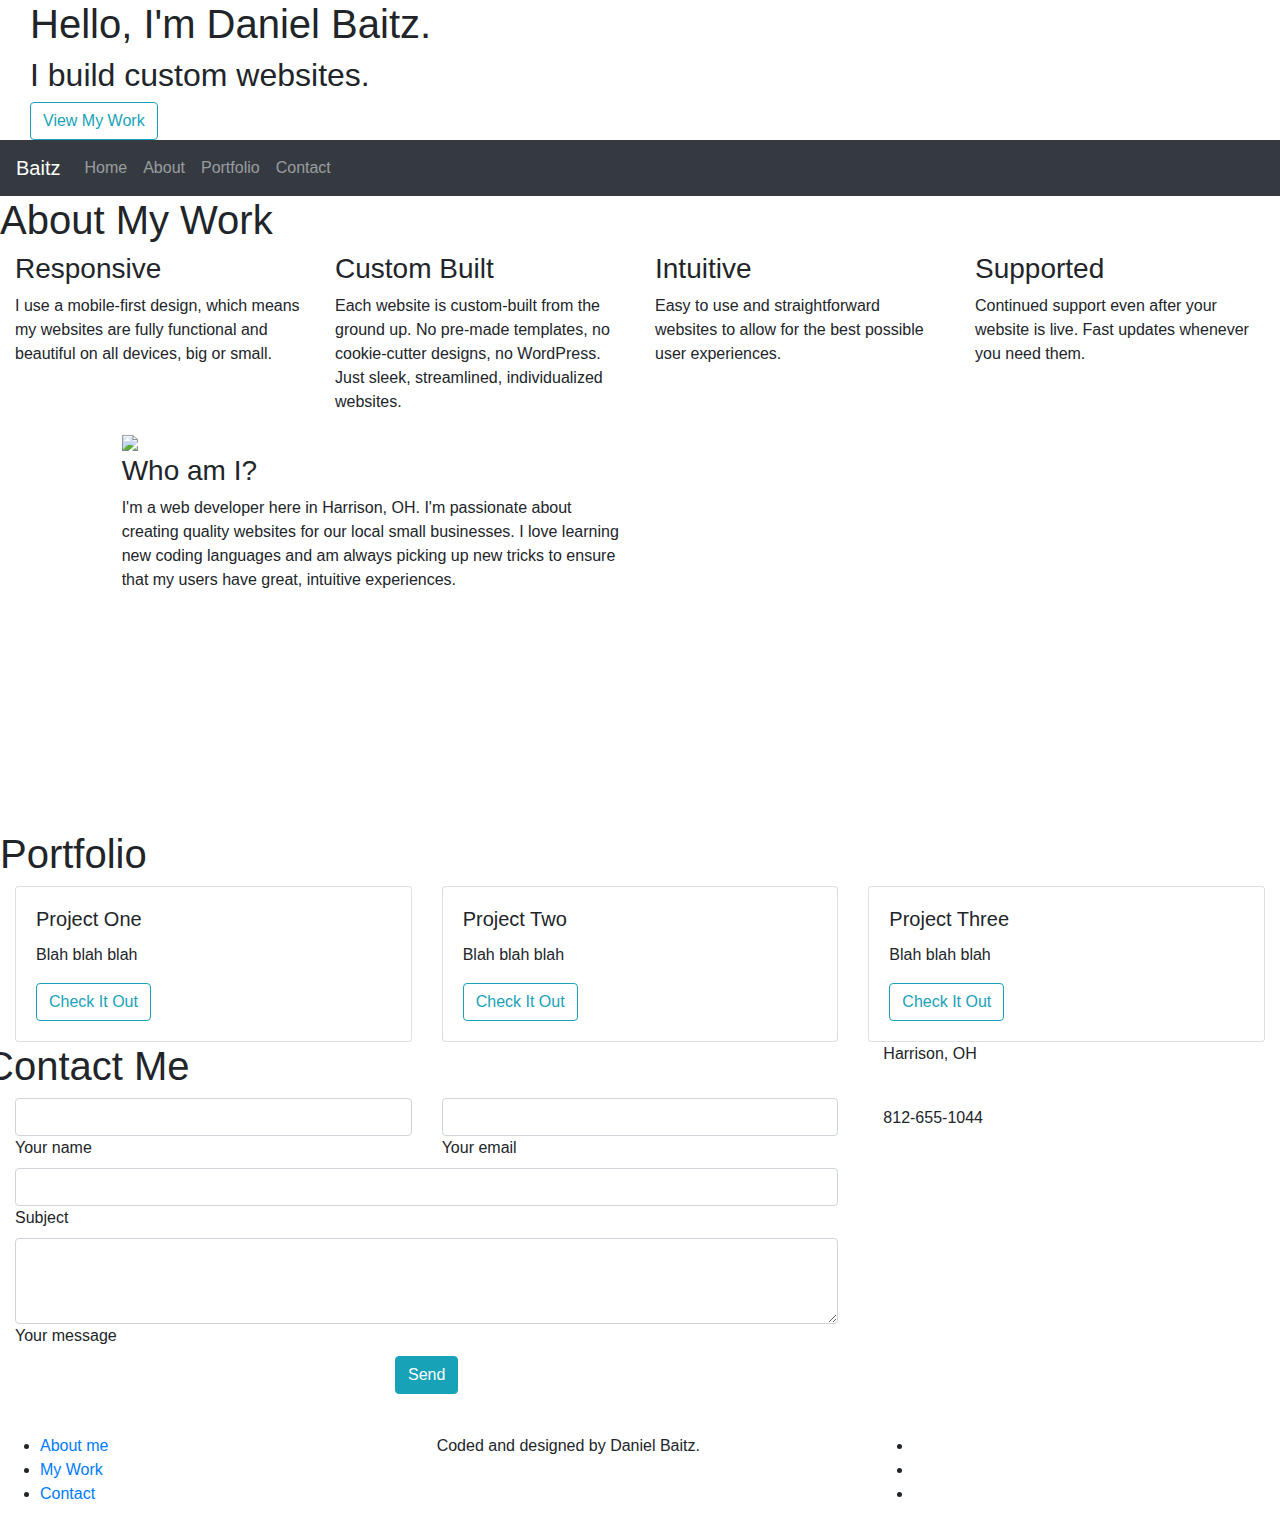
==== index.html @ bfa48835 "renamed index2.html to index.html" ====
<!DOCTYPE html>
<html lang="en">
<head>
	<title>Daniel and Morgan Baitz</title>
	<meta name="viewport" content="width=device-width, initial-scale=1.0">
	<meta charset="utf-8">
	<link rel="stylesheet" href="https://stackpath.bootstrapcdn.com/bootstrap/4.5.2/css/bootstrap.min.css" integrity="sha384-JcKb8q3iqJ61gNV9KGb8thSsNjpSL0n8PARn9HuZOnIxN0hoP+VmmDGMN5t9UJ0Z" crossorigin="anonymous">
	<link rel="stylesheet" type="text/css" href="styles2.css">
	<link
    rel="stylesheet"
    href="https://cdnjs.cloudflare.com/ajax/libs/animate.css/4.0.0/animate.min.css"
  />
 

	
</head>
<body data-spy="scroll" data-target="" id="home">
		<div class="container-fluid intro">
			<div class="container-fluid intro-text">
				<h1>Hello, I'm <span>Daniel Baitz</span>.</h1>
				<h2>I build custom websites.</h2>
				<button type="button" class="btn btn-outline-info">View My Work <i class="fas fa-long-arrow-alt-right"></i></button>
			</div>
		</div>
		<nav id="navbar-port" class="navbar navbar-expand-lg navbar-dark bg-dark nav-waypoint">
	  		<span class="navbar-brand">Baitz</span>
	  			<button class="navbar-toggler" type="button" data-toggle="collapse" data-target="#navbarNav" aria-controls="navbarNav" aria-expanded="false" aria-label="Toggle navigation">
	    		<span class="navbar-toggler-icon"></span>
	  			</button>
		  <div class="collapse navbar-collapse" id="navbarNav">
		    <ul class="navbar-nav">
		      <li class="nav-item">
		        <a class="nav-link" href="#home">Home <span class="sr-only">(current)</span></a>
		      </li>
		      <li class="nav-item">
		        <a class="nav-link" href="#about">About</a>
		      </li>
		      <li class="nav-item">
		        <a class="nav-link" href="#portfolio">Portfolio</a>
		      </li>
		      <li class="nav-item">
		        <a class="nav-link" href="#contact">Contact</a>
		      </li>
		    </ul>
		 </div>
		</nav>
		<div id="about" class="container-fluid about-section">
			<div class="row about-title">
				<h1 class="basic-waypoint animate__animated">About My Work</h1>
			</div>
			<div class="container basic-waypoint animate__animated header-bar" style="animation-delay: 0.2s"></div>
			<div class="row flex about-icons justify-content-md-center">
				<div class="col-lg-3 col-md-6">
					<div class="container icon-shape icon-waypoint animate__animated">
						<i class="fas fa-mobile-alt"></i>
					</div>
					<div class="icon-p-waypoint animate__animated">
						<h3>Responsive</h3>
						<p>I use a mobile-first design, which means my websites are fully functional and beautiful on all devices, big or small.</p>
					</div>
				</div>
				<div class="col-lg-3 col-md-6">
					<div class="container icon-shape icon-waypoint animate__animated" style="animation-delay: 0.2s">
						<i class="fas fa-tools"></i>
					</div>
					<div class="icon-p-waypoint animate__animated" style="animation-delay: 0.2s">
						<h3>Custom Built</h3>
						<p>Each website is custom-built from the ground up. No pre-made templates, no cookie-cutter designs, no WordPress.  Just sleek, streamlined, individualized websites.</p>
					</div>
				</div>
				<div class="col-lg-3 col-md-6">
					<div class="container icon-shape icon-waypoint animate__animated" style="animation-delay: 0.4s">
						<i class="fas fa-lightbulb"></i>
					</div>
					<div class="icon-p-waypoint animate__animated" style="animation-delay: 0.4s">
						<h3>Intuitive</h3>
						<p>Easy to use and straightforward websites to allow for the best possible user experiences. </p>
					</div>
				</div>
				<div class="col-lg-3 col-md-6">
					<div class="container icon-shape icon-waypoint animate__animated" style="animation-delay: 0.6s">
						<i class="fas fa-hands-helping"></i>
					</div>
					<div class="icon-p-waypoint animate__animated" style="animation-delay: 0.6s">
						<h3>Supported</h3>
						<p>Continued support even after your website is live. Fast updates whenever you need them.</p>
					</div>
				</div>
			</div>
		</div>
		<div class="container-fluid me-section">
			<div class="row me-content">
				<div class="col-md-1">
				</div>
				<div class="col-md">
					<div class="me-l-waypoint animate__animated">
						<img class="self-photo" src="https://image.freepik.com/free-vector/businessman-character-avatar-isolated_24877-60111.jpg">
						<h3>Who am I?</h3>
						<p id="about-me-blurb">I'm a web developer here in Harrison, OH.  I'm passionate about creating quality websites for our local small businesses.  I love learning new coding languages and am always picking up new tricks to ensure that my users have great, intuitive experiences.</p>
					</div>
				</div>
				<div class="col-md lang">
					<div class="me-r-waypoint animate__animated" id="chartContainer" style ="height: 400px; width: 100%;"></div>
				</div>
				<div class="col-md-1">
				</div>
			</div>
		</div>
		<div id="portfolio" class="container-fluid portfolio-section">
			<div class="row portfolio-waypoint portfolio-title animate__animated">
				<h1>Portfolio</h1>
			</div>
			<div class="container portfolio-waypoint animate__animated header-bar" style="animation-delay: 0.2s"></div>
			<div class="row flex  justify-content-center portfolio-content">
				<div class="col-lg-4 col-md-6">
					<div class="card mx-auto animate__animated portfolio-project-waypoint">
						<img class="card-img" src="https://i.imgur.com/njmFEAl.jpg?3" height="auto" width="100%" alt ="">
						<div class="card-body">
							<h5 class="card-title">Project One</h5>
							<p class="card-text">Blah blah blah</p>
							<a href="https://bobbi.ivytech.edu/~dbaitz/Portfolio/omnifoodphp/?fbclid=IwAR1ljRtrfCe_OCzstm-gZRXyvlkbctsYaj0w6elf7XOtEfXcjp-J20Q1obI" class="btn btn-outline-info">Check It Out</a>
						</div>
					</div>
				</div>
				<div class="col-lg-4 col-md-6">
					<div class="card mx-auto animate__animated portfolio-project-waypoint" style="animation-delay: 0.2s">
						<img class="card-img" src="https://images.unsplash.com/photo-1481487196290-c152efe083f5?ixlib=rb-1.2.1&ixid=eyJhcHBfaWQiOjEyMDd9&auto=format&fit=crop&w=1130&q=80" class ="card-img-top" alt ="">
						<div class="card-body">
							<h5 class="card-title">Project Two</h5>
							<p class="card-text">Blah blah blah</p>
							<a href="#" class="btn btn-outline-info">Check It Out</a>
						</div>
					</div>
				</div>
				<div class="col-lg-4 col-md-6">
					<div class="card mx-auto animate__animated portfolio-project-waypoint" style="animation-delay: 0.4s">
						<img class="card-img" src="https://images.unsplash.com/photo-1481487196290-c152efe083f5?ixlib=rb-1.2.1&ixid=eyJhcHBfaWQiOjEyMDd9&auto=format&fit=crop&w=1130&q=80" class ="card-img-top" alt ="">
						<div class="card-body">
							<h5 class="card-title">Project Three</h5>
							<p class="card-text">Blah blah blah</p>
							<a href="#" class="btn btn-outline-info">Check It Out</a>
						</div>
					</div>
				</div>

			</div>
		</div>
		<div id="contact" class="container-fluid contact-section">
			<div id="contact-wrapper"class="row">
				<div class="col-md-8 col-sm-12 contact-p1">
					<div class="row contact-container animate__animated">
						<div class="row contact-title">
						<h1>Contact Me</h1>
					</div>
						<div class="container">
							<section class="mb-4">
							   <div class="row">

							        <!--Grid column-->
							        <div class="col-md-12">
							            <form id="contact-form" name="contact-form" action="mail.php" method="POST">

							                <!--Grid row-->
							                <div class="row">

							                    <!--Grid column-->
							                    <div class="col-md-6">
							                        <div class="md-form mb-0">
							                            <input type="text" id="name" name="name" class="form-control">
							                            <label for="name" class="">Your name</label>
							                        </div>
							                    </div>
							                    <!--Grid column-->

							                    <!--Grid column-->
							                    <div class="col-md-6">
							                        <div class="md-form mb-0">
							                            <input type="text" id="email" name="email" class="form-control">
							                            <label for="email" class="">Your email</label>
							                        </div>
							                    </div>
							                    <!--Grid column-->

							                </div>
							                <!--Grid row-->

							                <!--Grid row-->
							                <div class="row">
							                    <div class="col-md-12">
							                        <div class="md-form mb-0">
							                            <input type="text" id="subject" name="subject" class="form-control">
							                            <label for="subject" class="">Subject</label>
							                        </div>
							                    </div>
							                </div>
							                <!--Grid row-->

							                <!--Grid row-->
							                <div class="row">

							                    <!--Grid column-->
							                    <div class="col-md-12">

							                        <div class="md-form">
							                            <textarea type="text" id="message" name="message" rows="3" class="form-control lg-textarea"></textarea>
							                            <label for="message">Your message</label>
							                        </div>

							                    </div>
							                </div>
							                <!--Grid row-->
							                 <div class="text-center text-md-center">
							                <a class="btn btn-info" onclick="validateForm();">Send</a>
							            </div>
							            </form>
		 
							            <div class="status"></div>
							        </div>
							        <!--Grid column-->

							
							    </div>
							   

							</section>
						</div>
					</div>
				</div>
				<div class="col-md-4 col-sm-12 contact-p2">
					<div class="container">
						<i class="fas fa-map-marker-alt"></i>
						<p>Harrison, OH</p>
						<br>
						<i class="fas fa-phone"></i>
						<p>812-655-1044</p>
					</div>
				</div>
			</div>
		</div>

<div class="footer mt-auto py-3">
	<div class="row footer-content">
		<div class="col-md-4">
			<ul class="footer-nav">
				<li><a href="#">About me</a></li>
				<li><a href="#">My Work</a></li>
				<li><a href="#">Contact</a></li>
			</ul>
		</div>
		<div class="col-md-4">
			<p>
				Coded and designed by Daniel Baitz.
			</p>
		</div>
		<div class="col-md-4 fixed-right">
			<ul class="social-links">
				<li><a href="#"><i class="fab fa-facebook"></i></a></li>
				<li><a href="#"><i class="fab fa-linkedin"></i></a></li>
				<li><a href="#"><i class="fab fa-instagram"></i></a></li>
			</ul>
		</div>
	</div>
</div>

	





<script src="https://code.jquery.com/jquery-3.5.1.slim.min.js" integrity="sha384-DfXdz2htPH0lsSSs5nCTpuj/zy4C+OGpamoFVy38MVBnE+IbbVYUew+OrCXaRkfj" crossorigin="anonymous"></script>
<script src="https://cdn.jsdelivr.net/npm/popper.js@1.16.1/dist/umd/popper.min.js" integrity="sha384-9/reFTGAW83EW2RDu2S0VKaIzap3H66lZH81PoYlFhbGU+6BZp6G7niu735Sk7lN" crossorigin="anonymous"></script>
<script src="https://stackpath.bootstrapcdn.com/bootstrap/4.5.2/js/bootstrap.min.js" integrity="sha384-B4gt1jrGC7Jh4AgTPSdUtOBvfO8shuf57BaghqFfPlYxofvL8/KUEfYiJOMMV+rV" crossorigin="anonymous"></script>
<script src="https://kit.fontawesome.com/8816ac895b.js" crossorigin="anonymous"></script>
<script src="waypoints/lib/jquery.waypoints.js"></script>
<script type="text/javascript" src="main.js"></script>
<script src="https://canvasjs.com/assets/script/canvasjs.min.js"></script>

</body>
</html>
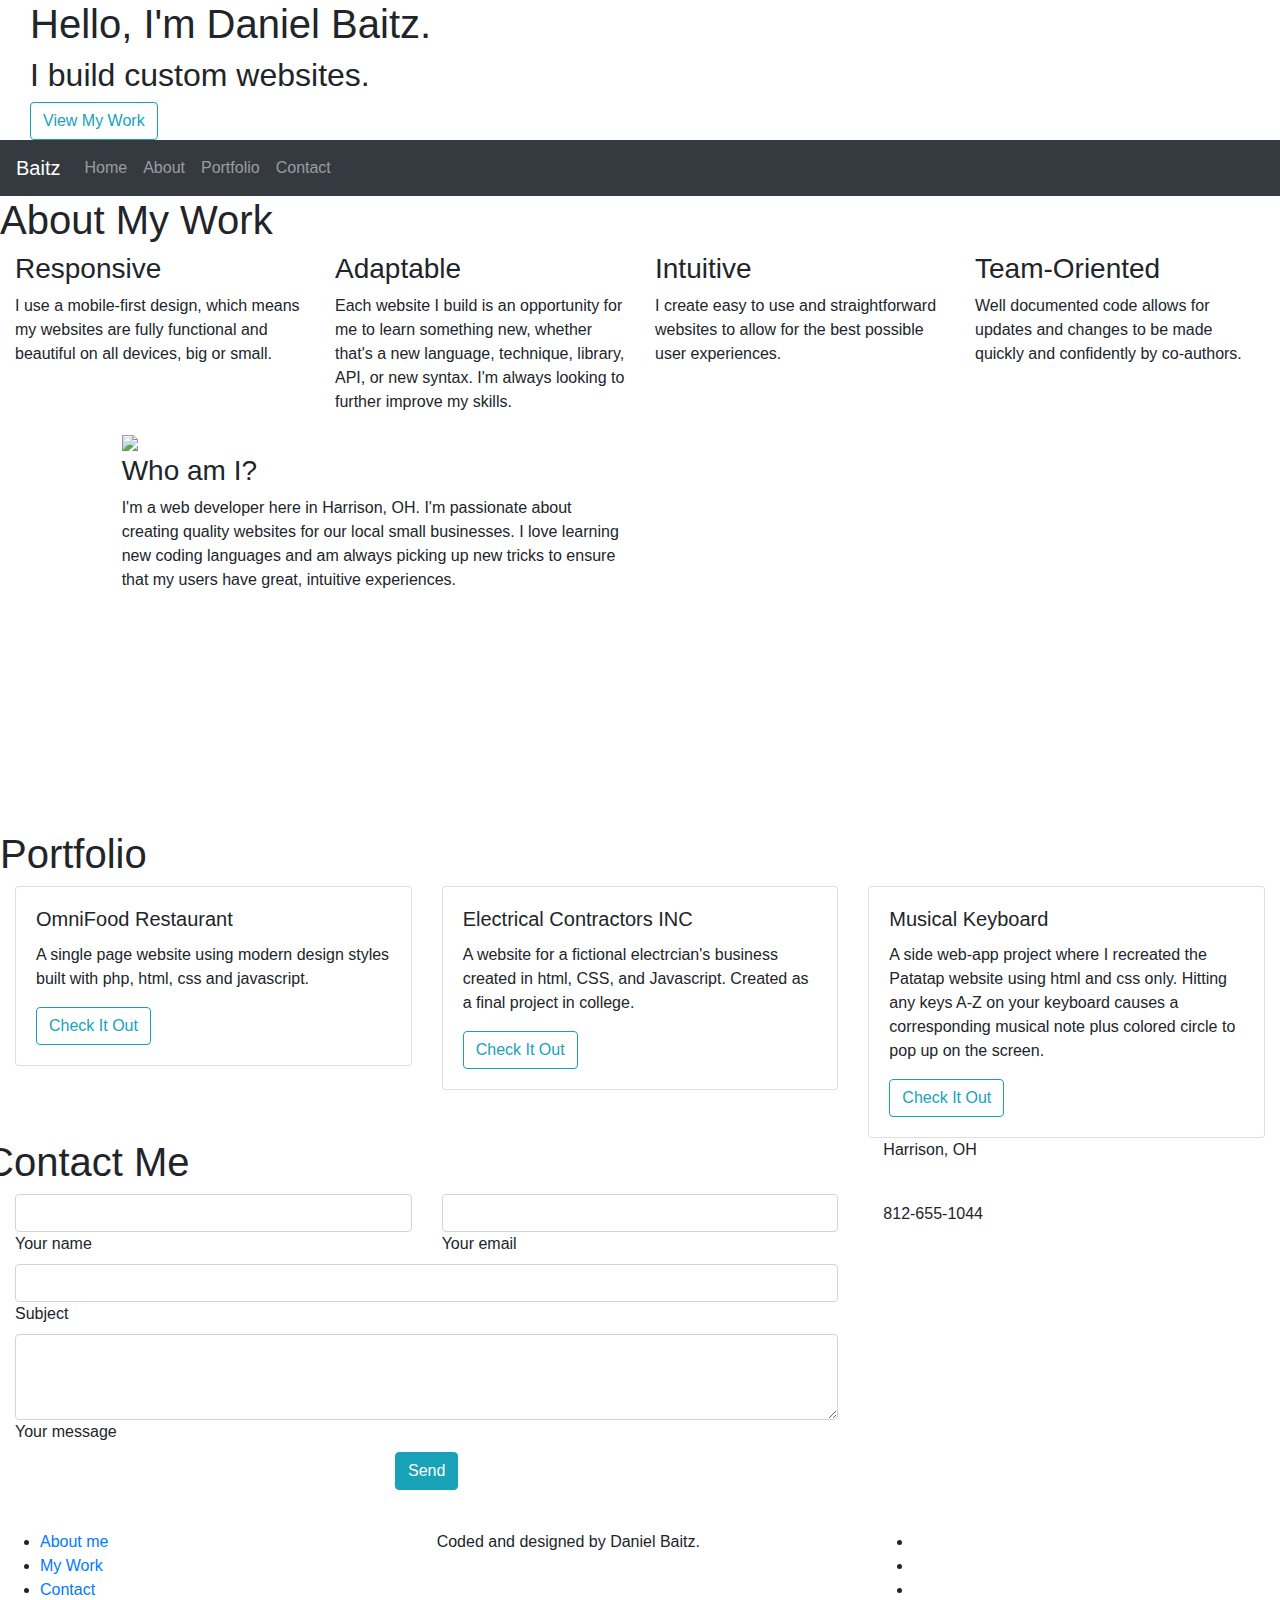
==== commit a3c44042: "Changed form to use formspree because gitHub does not allow PHP" ====
--- a/index.html
+++ b/index.html
@@ -65,8 +65,8 @@
 						<i class="fas fa-tools"></i>
 					</div>
 					<div class="icon-p-waypoint animate__animated" style="animation-delay: 0.2s">
-						<h3>Custom Built</h3>
-						<p>Each website is custom-built from the ground up. No pre-made templates, no cookie-cutter designs, no WordPress.  Just sleek, streamlined, individualized websites.</p>
+						<h3>Adaptable</h3>
+						<p>Each website I build is an opportunity for me to learn something new, whether that's a new language, technique, library, API, or new syntax.  I'm always looking to further improve my skills.</p>
 					</div>
 				</div>
 				<div class="col-lg-3 col-md-6">
@@ -75,7 +75,7 @@
 					</div>
 					<div class="icon-p-waypoint animate__animated" style="animation-delay: 0.4s">
 						<h3>Intuitive</h3>
-						<p>Easy to use and straightforward websites to allow for the best possible user experiences. </p>
+						<p>I create easy to use and straightforward websites to allow for the best possible user experiences. </p>
 					</div>
 				</div>
 				<div class="col-lg-3 col-md-6">
@@ -83,8 +83,8 @@
 						<i class="fas fa-hands-helping"></i>
 					</div>
 					<div class="icon-p-waypoint animate__animated" style="animation-delay: 0.6s">
-						<h3>Supported</h3>
-						<p>Continued support even after your website is live. Fast updates whenever you need them.</p>
+						<h3>Team-Oriented</h3>
+						<p>Well documented code allows for updates and changes to be made quickly and confidently by co-authors.</p>
 					</div>
 				</div>
 			</div>
@@ -117,29 +117,29 @@
 					<div class="card mx-auto animate__animated portfolio-project-waypoint">
 						<img class="card-img" src="https://i.imgur.com/njmFEAl.jpg?3" height="auto" width="100%" alt ="">
 						<div class="card-body">
-							<h5 class="card-title">Project One</h5>
-							<p class="card-text">Blah blah blah</p>
+							<h5 class="card-title">OmniFood Restaurant</h5>
+							<p class="card-text">A single page website using modern design styles built with php, html, css and javascript.</p>
 							<a href="https://bobbi.ivytech.edu/~dbaitz/Portfolio/omnifoodphp/?fbclid=IwAR1ljRtrfCe_OCzstm-gZRXyvlkbctsYaj0w6elf7XOtEfXcjp-J20Q1obI" class="btn btn-outline-info">Check It Out</a>
 						</div>
 					</div>
 				</div>
 				<div class="col-lg-4 col-md-6">
 					<div class="card mx-auto animate__animated portfolio-project-waypoint" style="animation-delay: 0.2s">
-						<img class="card-img" src="https://images.unsplash.com/photo-1481487196290-c152efe083f5?ixlib=rb-1.2.1&ixid=eyJhcHBfaWQiOjEyMDd9&auto=format&fit=crop&w=1130&q=80" class ="card-img-top" alt ="">
+						<img class="card-img" src="https://i.imgur.com/6UR6P7E.png" class ="card-img-top" alt ="">
 						<div class="card-body">
-							<h5 class="card-title">Project Two</h5>
-							<p class="card-text">Blah blah blah</p>
-							<a href="#" class="btn btn-outline-info">Check It Out</a>
+							<h5 class="card-title">Electrical Contractors INC</h5>
+							<p class="card-text">A website for a fictional electrcian's business created in html, CSS, and Javascript.  Created as a final project in college.</p>
+							<a href="https://talsen23.github.io/ElectricalContractorsINC/index.html" class="btn btn-outline-info">Check It Out</a>
 						</div>
 					</div>
 				</div>
 				<div class="col-lg-4 col-md-6">
 					<div class="card mx-auto animate__animated portfolio-project-waypoint" style="animation-delay: 0.4s">
-						<img class="card-img" src="https://images.unsplash.com/photo-1481487196290-c152efe083f5?ixlib=rb-1.2.1&ixid=eyJhcHBfaWQiOjEyMDd9&auto=format&fit=crop&w=1130&q=80" class ="card-img-top" alt ="">
+						<img class="card-img" src="https://i.imgur.com/3EhNza8.png" class ="card-img-top" alt ="">
 						<div class="card-body">
-							<h5 class="card-title">Project Three</h5>
-							<p class="card-text">Blah blah blah</p>
-							<a href="#" class="btn btn-outline-info">Check It Out</a>
+							<h5 class="card-title">Musical Keyboard</h5>
+							<p class="card-text">A side web-app project where I recreated the Patatap website using html and css only.  Hitting any keys A-Z on your keyboard causes a corresponding musical note plus colored circle to pop up on the screen.</p>
+							<a href="https://talsen23.github.io/MusicalKeyboard" class="btn btn-outline-info">Check It Out</a>
 						</div>
 					</div>
 				</div>
@@ -159,7 +159,7 @@
 
 							        <!--Grid column-->
 							        <div class="col-md-12">
-							            <form id="contact-form" name="contact-form" action="mail.php" method="POST">
+							            <form id="contact-form" name="contact-form" action="https://formspree.io/xleoewbr" method="POST">
 
 							                <!--Grid row-->
 							                <div class="row">
@@ -243,9 +243,9 @@
 	<div class="row footer-content">
 		<div class="col-md-4">
 			<ul class="footer-nav">
-				<li><a href="#">About me</a></li>
-				<li><a href="#">My Work</a></li>
-				<li><a href="#">Contact</a></li>
+				<li><a href="#about">About me</a></li>
+				<li><a href="#portfolio">My Work</a></li>
+				<li><a href="#contact">Contact</a></li>
 			</ul>
 		</div>
 		<div class="col-md-4">
@@ -255,9 +255,9 @@
 		</div>
 		<div class="col-md-4 fixed-right">
 			<ul class="social-links">
-				<li><a href="#"><i class="fab fa-facebook"></i></a></li>
-				<li><a href="#"><i class="fab fa-linkedin"></i></a></li>
-				<li><a href="#"><i class="fab fa-instagram"></i></a></li>
+				<li><a href="https://www.facebook.com/daniel.baitz"><i class="fab fa-facebook"></i></a></li>
+				<li><a href="https://www.linkedin.com/in/daniel-baitz-6221121b0/"><i class="fab fa-linkedin"></i></a></li>
+				<li><a href="https://github.com/Talsen23"><i class="fab fa-github"></i></a></li>
 			</ul>
 		</div>
 	</div>
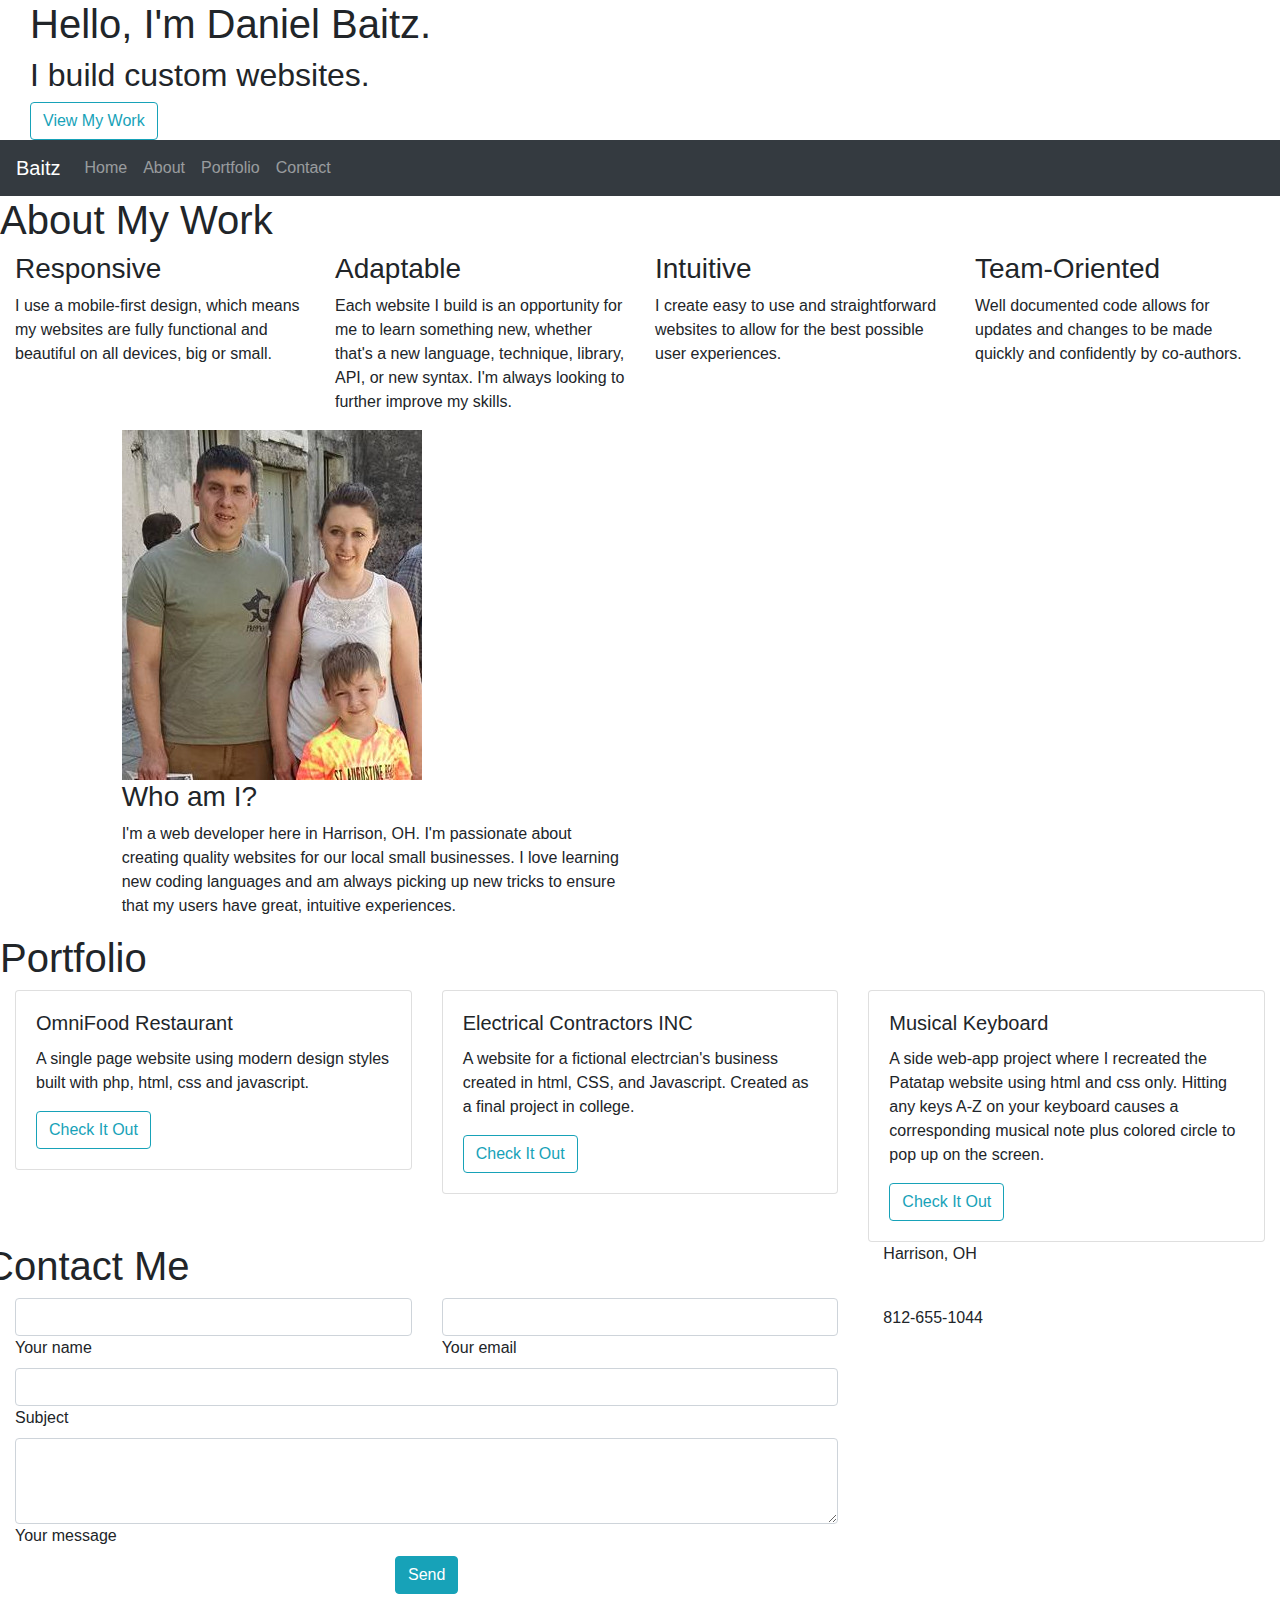
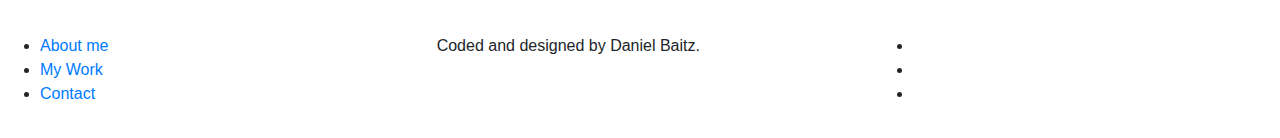
==== commit 68fa42ae: "Updated link to OmniFood project and updated Who am I picture." ====
--- a/index.html
+++ b/index.html
@@ -95,7 +95,7 @@
 				</div>
 				<div class="col-md">
 					<div class="me-l-waypoint animate__animated">
-						<img class="self-photo" src="https://image.freepik.com/free-vector/businessman-character-avatar-isolated_24877-60111.jpg">
+						<img class="self-photo" src="pics/DanielPic.jpg">
 						<h3>Who am I?</h3>
 						<p id="about-me-blurb">I'm a web developer here in Harrison, OH.  I'm passionate about creating quality websites for our local small businesses.  I love learning new coding languages and am always picking up new tricks to ensure that my users have great, intuitive experiences.</p>
 					</div>
@@ -119,7 +119,7 @@
 						<div class="card-body">
 							<h5 class="card-title">OmniFood Restaurant</h5>
 							<p class="card-text">A single page website using modern design styles built with php, html, css and javascript.</p>
-							<a href="https://bobbi.ivytech.edu/~dbaitz/Portfolio/omnifoodphp/?fbclid=IwAR1ljRtrfCe_OCzstm-gZRXyvlkbctsYaj0w6elf7XOtEfXcjp-J20Q1obI" class="btn btn-outline-info">Check It Out</a>
+							<a href="https://talsen23.github.io/OmniFood/" class="btn btn-outline-info">Check It Out</a>
 						</div>
 					</div>
 				</div>
@@ -211,7 +211,7 @@
 							                </div>
 							                <!--Grid row-->
 							                 <div class="text-center text-md-center">
-							                <a class="btn btn-info" onclick="validateForm();">Send</a>
+							                <button type="submit" class="btn btn-info">Send</button>
 							            </div>
 							            </form>
 		 
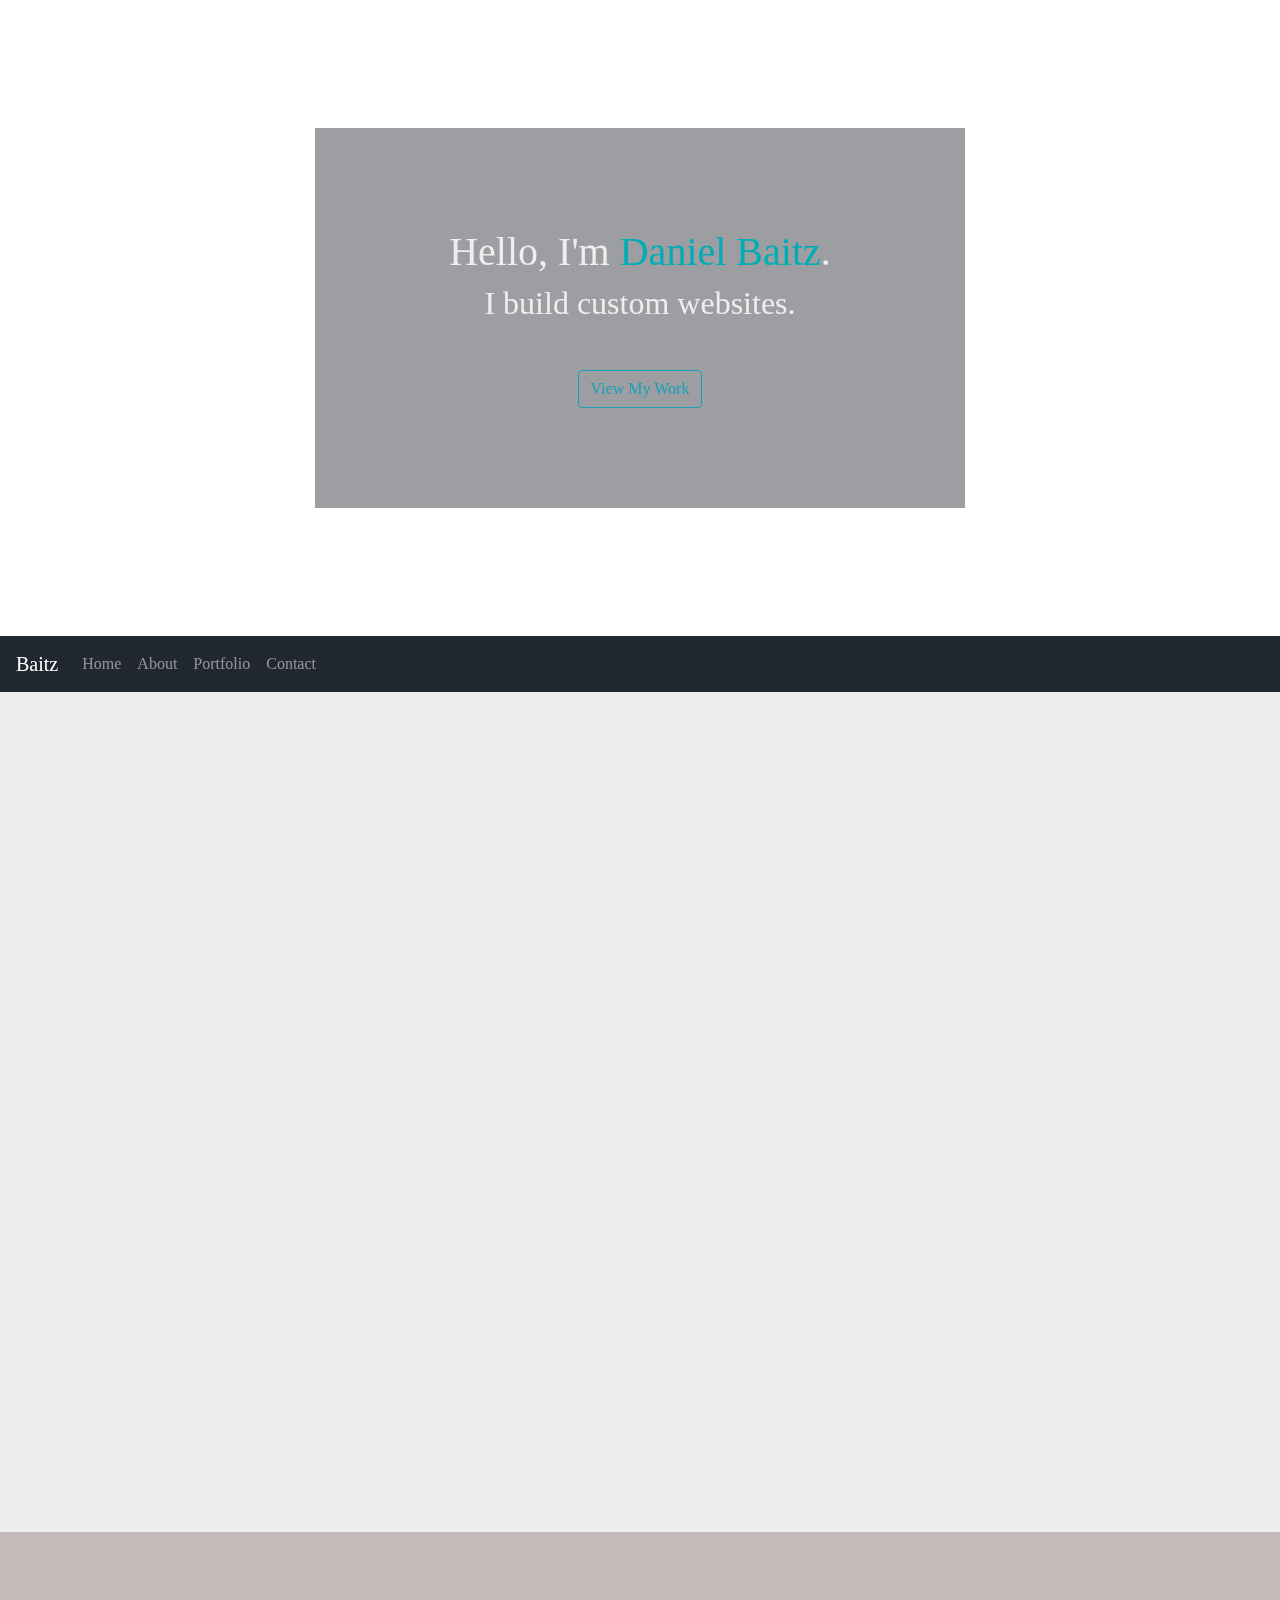
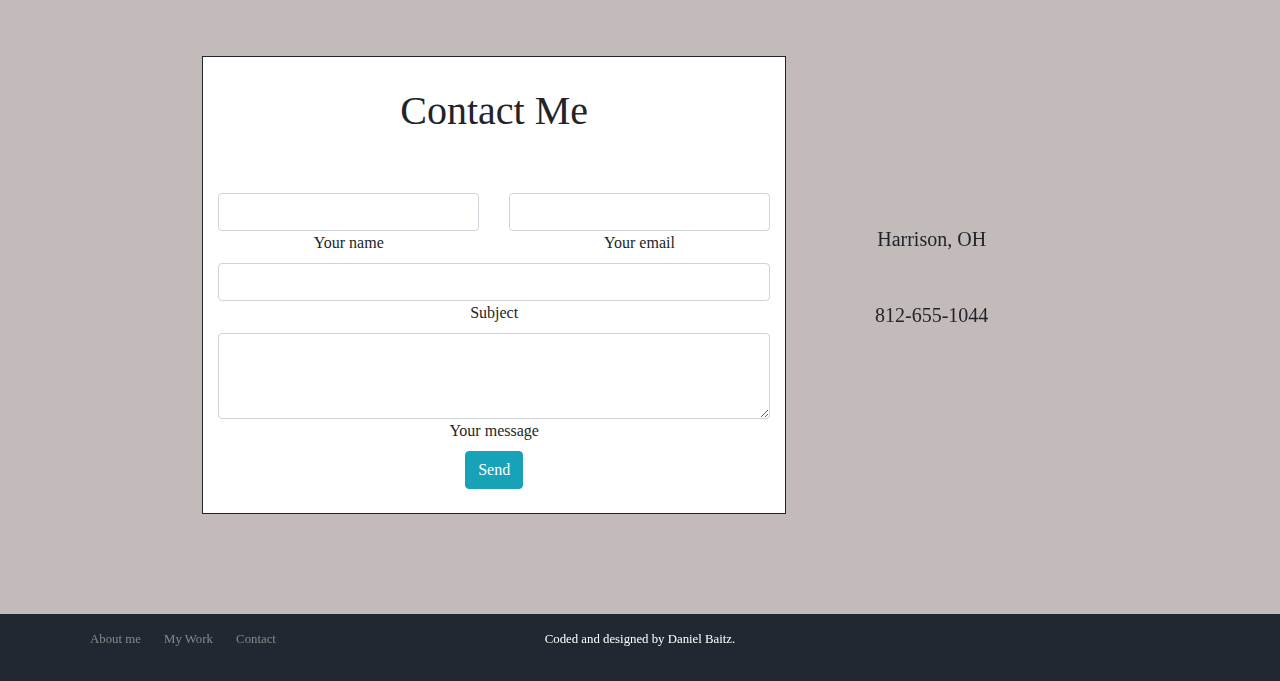
==== commit 77547088: "Fixed sticky navbar.  Changed title." ====
--- a/index.html
+++ b/index.html
@@ -2,7 +2,7 @@
 <!DOCTYPE html>
 <html lang="en">
 <head>
-	<title>Daniel and Morgan Baitz</title>
+	<title>Daniel Baitz</title>
 	<meta name="viewport" content="width=device-width, initial-scale=1.0">
 	<meta charset="utf-8">
 	<link rel="stylesheet" href="https://stackpath.bootstrapcdn.com/bootstrap/4.5.2/css/bootstrap.min.css" integrity="sha384-JcKb8q3iqJ61gNV9KGb8thSsNjpSL0n8PARn9HuZOnIxN0hoP+VmmDGMN5t9UJ0Z" crossorigin="anonymous">
--- a/styles2.css
+++ b/styles2.css
@@ -0,0 +1,441 @@
+body {
+	
+	height: 100%;
+	width: 100%;
+	background: url(https://images.unsplash.com/photo-1559377240-b8e6053b6544?ixlib=rb-1.2.1&ixid=eyJhcHBfaWQiOjEyMDd9&auto=format&fit=crop&w=1050&q=80);
+	background-size: auto 1500px;
+	background-position: 80% -100%; 
+	font-family: Lato;
+	backdrop-filter: blur(2px);
+	position: relative;
+	background-attachment: fixed;
+}
+
+.intro {
+	padding-top: 100px;
+	padding-bottom: 100px;
+	margin-top: 10%;
+	margin-bottom: 10%;
+	max-width: 650px;
+	text-align: center;
+	align-content: center;
+	background-color: rgba(57,62,70,0.5);
+}
+
+.intro-text {
+	opacity: 100%;
+	color: #eeeeee;
+}
+
+.intro-text span{
+	color: #00adb5;
+}
+
+.intro button {
+	margin-top: 40px;
+	opacity: 100%
+}
+
+.header-bar {
+	background-color: black;
+	height: 4px;
+	width: 90px;
+	margin-bottom: 100px;
+}
+
+.bg-dark {
+	background-color: #222831!important;
+}
+
+
+/* ------------------------------------------*/
+/* ABOUT SECTION */
+/* ------------------------------------------*/
+
+.about-section {
+	background-color: #eeeeee;
+	width: 100%;
+	margin-right: 0px;
+	margin-left: 0px;
+	text-align: center;
+	padding-bottom: 150px;	
+	align-items: center;
+}
+.about-title {
+	width: 100%;
+	padding-top: 150px;
+	justify-content: center;
+	margin: 0 0 0px;
+}
+
+.about-icons .col-md-6 {
+	padding-left: 25px;
+	padding-right: 25px;
+}
+
+
+.flex{
+	display: flex;
+	flex-wrap: wrap;
+}
+
+.icon-shape {
+	background-color: #00adb5;
+	clip-path: polygon(50% 0%, 100% 50%, 50% 100%, 0% 50%);
+	width: 100px;
+	height: 100px;
+	text-align: center;
+	margin-bottom: 30px;
+}
+
+.icon-shape i {
+	font-size: 45px;
+	padding-top: 30px;
+	color: white;
+}
+
+
+/* ------------------------------------------*/
+/* ME SECTION */
+/* ------------------------------------------*/
+
+.me-section {
+	padding-top: 80px;
+	padding-bottom: 80px;
+	background-color: #c3baba;
+	width: 100%;
+	margin-right: 0px;
+	margin-left: 0px;
+	text-align: center;
+}
+
+.me-section .self-photo {
+	max-width: 300px;
+	padding-bottom: 20px;
+	clip-path: polygon(20% 0%, 80% 0%, 100% 20%, 100% 80%, 80% 100%, 20% 100%, 0% 80%, 0% 20%);
+}
+
+.lang {
+	padding-top: 50px;
+}
+
+.lang-shape {
+	margin-bottom: 10px;
+}
+
+.java-shape img {
+	border-radius: 18px;
+}
+
+#about-me-blurb {
+	padding-left: 50px;
+	padding-right: 50px;
+}
+
+/* ------------------------------------------*/
+/* PORTFOLIO SECTION */
+/* ------------------------------------------*/
+
+.portfolio-section {
+	background-color: #eeeeee;
+	width: 100%;
+	margin-right: 0px;
+	margin-left: 0px;
+	text-align: center;
+	padding-bottom: 100px;
+}
+.portfolio-title {
+	width: 100%;
+	padding-top: 100px;
+	justify-content: center;
+	margin: 0 0 0px;
+}
+
+.card {
+	border-radius: 4px;
+	background-color: #fff;
+	box-shadow: 0 6px 10px rgba(0,0,0,.08), 0 0 6px rgba(0,0,0,.05);
+	transition: .3s transform cubic-bezier(.155,1.105,.295,1.2), .3s box-shadow, .3s;
+	cursor: pointer;
+	margin: 20px 10px 10px 10px;
+}
+
+.card:hover {
+	transform: scale(1.05);
+	box-shadow: 0 10px 20px rgba(0,0,0,.12), 0 4px 8px rgba(0,0,0,.06);
+}
+
+.card-img {
+	height: 200px;
+	width: 100%;
+}
+
+/* ------------------------------------------*/
+/* Contact SECTION */
+/* ------------------------------------------*/
+
+.contact-section {
+	background-color: #c3baba;
+	width: 100%;
+	margin-right: 0px;
+	margin-left: 0px;
+	text-align: center;
+	padding-bottom: 100px;
+	display: inline-grid;
+	justify-content: center;
+}
+.contact-title {
+	width: 100%;
+	padding-top: 30px;
+	padding-bottom: 50px;
+	justify-content: center;
+	margin: 0 0 0px;
+}
+.contact-container {
+	text-align: center;
+	justify-content: center;
+	border: 1px solid;
+	
+	max-width: 800px;
+	background-color: white;
+}
+
+.status {
+	color: red;
+}
+
+.contact-p1,
+.contact-p2 {
+	margin-top: 150px;
+}
+
+.contact-p2 {
+	align-items: center;
+	display: flex;
+	font-size: 20px;
+}
+
+.contact-p2 i {
+	font-size: 40px;
+	padding-bottom: 10px;
+}
+
+#contact-wrapper {
+	margin-right: 0px;
+	margin-left: 0px;
+}
+
+/* ------------------------------------------*/
+/* FOOTER */
+/* ------------------------------------------*/
+
+.footer {
+	background-color: #222831;
+	padding: 50px;
+	font-size: 80%;
+	left: 0;
+	bottom: 0;
+	width: 100%;
+	text-align: center;
+	color: white;
+}
+
+.footer-nav {
+	list-style: none;
+	float: left;
+}
+
+.footer-content {
+	align-items: center;
+}
+
+.social-links {
+	list-style: none;
+	float: right;
+}
+
+.footer-nav li,
+.social-links li {
+	display: inline-block;
+	margin-right: 20px; 
+
+}
+
+.footer-nav li:last-child,
+.social-links li:last-child {
+	margin: 0; 
+}
+
+.footer-nav li a:link,
+.footer-nav li a:visited,
+.social-links li a:link,
+.social-links li a:visited {
+	text-decoration: none;
+	border: 0;
+	color: #888;
+	transition: color 0.2s;
+}
+
+.footer-nav li a:hover,
+.footer-nav li a:active {
+	color: #ddd;
+}
+
+.social-links li a:link,
+.social-links li a:visited {
+	font-size: 160%;
+}
+
+.fa-facebook,
+.fa-linkedin,
+.fa-github {
+	transition: color 0.2s;
+}
+
+.fa-facebook:hover {
+	color: #3b5998;
+}
+
+.fa-linkedin:hover {
+	color: #00aced;
+}
+
+.fa-github:hover {
+	color: #517fa4;
+}
+
+footer p {
+	color: #888;
+	text-align: center;
+	
+}
+
+/* ------------------------------------------*/
+/* Animations */
+/* ------------------------------------------*/
+
+.basic-waypoint {
+	opacity: 0;
+}
+
+.basic-waypoint.animate {
+	opacity: 1;
+}
+
+.icon-waypoint {
+	opacity: 0;
+}
+
+.icon-p-waypoint {
+	opacity: 0;
+}
+
+.me-l-waypoint {
+	opacity: 0;
+}
+
+.me-r-waypoint {
+	opacity: 0;
+}
+
+.portfolio-waypoint {
+	opacity: 0;
+}
+
+.portfolio-project-waypoint {
+	opacity: 0;
+}
+
+
+
+
+/* ------------------------------------------*/
+/* SCREEN SIZES */
+/* ------------------------------------------*/
+
+
+
+
+@media screen and (min-width: 1201px){
+
+	.about-section {
+		padding-left: 180px;
+		padding-right: 180px;
+	}
+
+	.portfolio-section {
+		padding-left: 180px;
+		padding-right: 180px;
+	}
+
+	.card {
+		width: 18rem;
+	}
+
+}
+
+
+@media screen and (max-width: 1250px){
+
+	.about-section {
+		padding-right: 100px;
+		padding-left: 100px;
+	}
+
+	.portfolio-section {
+		padding-right: 100px;
+		padding-left: 100px;
+	}
+
+	.card {
+		width: 15rem;
+	}
+
+}
+
+@media screen and (max-width: 900px){
+	.card {
+		width: 18rem;
+	}
+}
+
+
+@media screen and (max-width: 768px){
+
+	.about-section {
+		padding-left: 70px;
+		padding-right: 70px;
+	}
+
+	.portfolio-section {
+		padding-left: 70px;
+		padding-right: 70px;
+	}
+
+	.card {
+		width: 18rem;
+	}
+}
+
+@media screen and (max-width: 576px){
+
+	.about-section {
+		padding-left: 40px;
+		padding-right: 40px;
+	}
+
+	.portfolio-section {
+		padding-left: 40px;
+		padding-right: 40px;
+	}
+	.card {
+		width: 18rem;
+	}
+
+}
+
+@media screen and (max-width: 400px){
+	.card {
+		width: 15rem;
+	}
+}